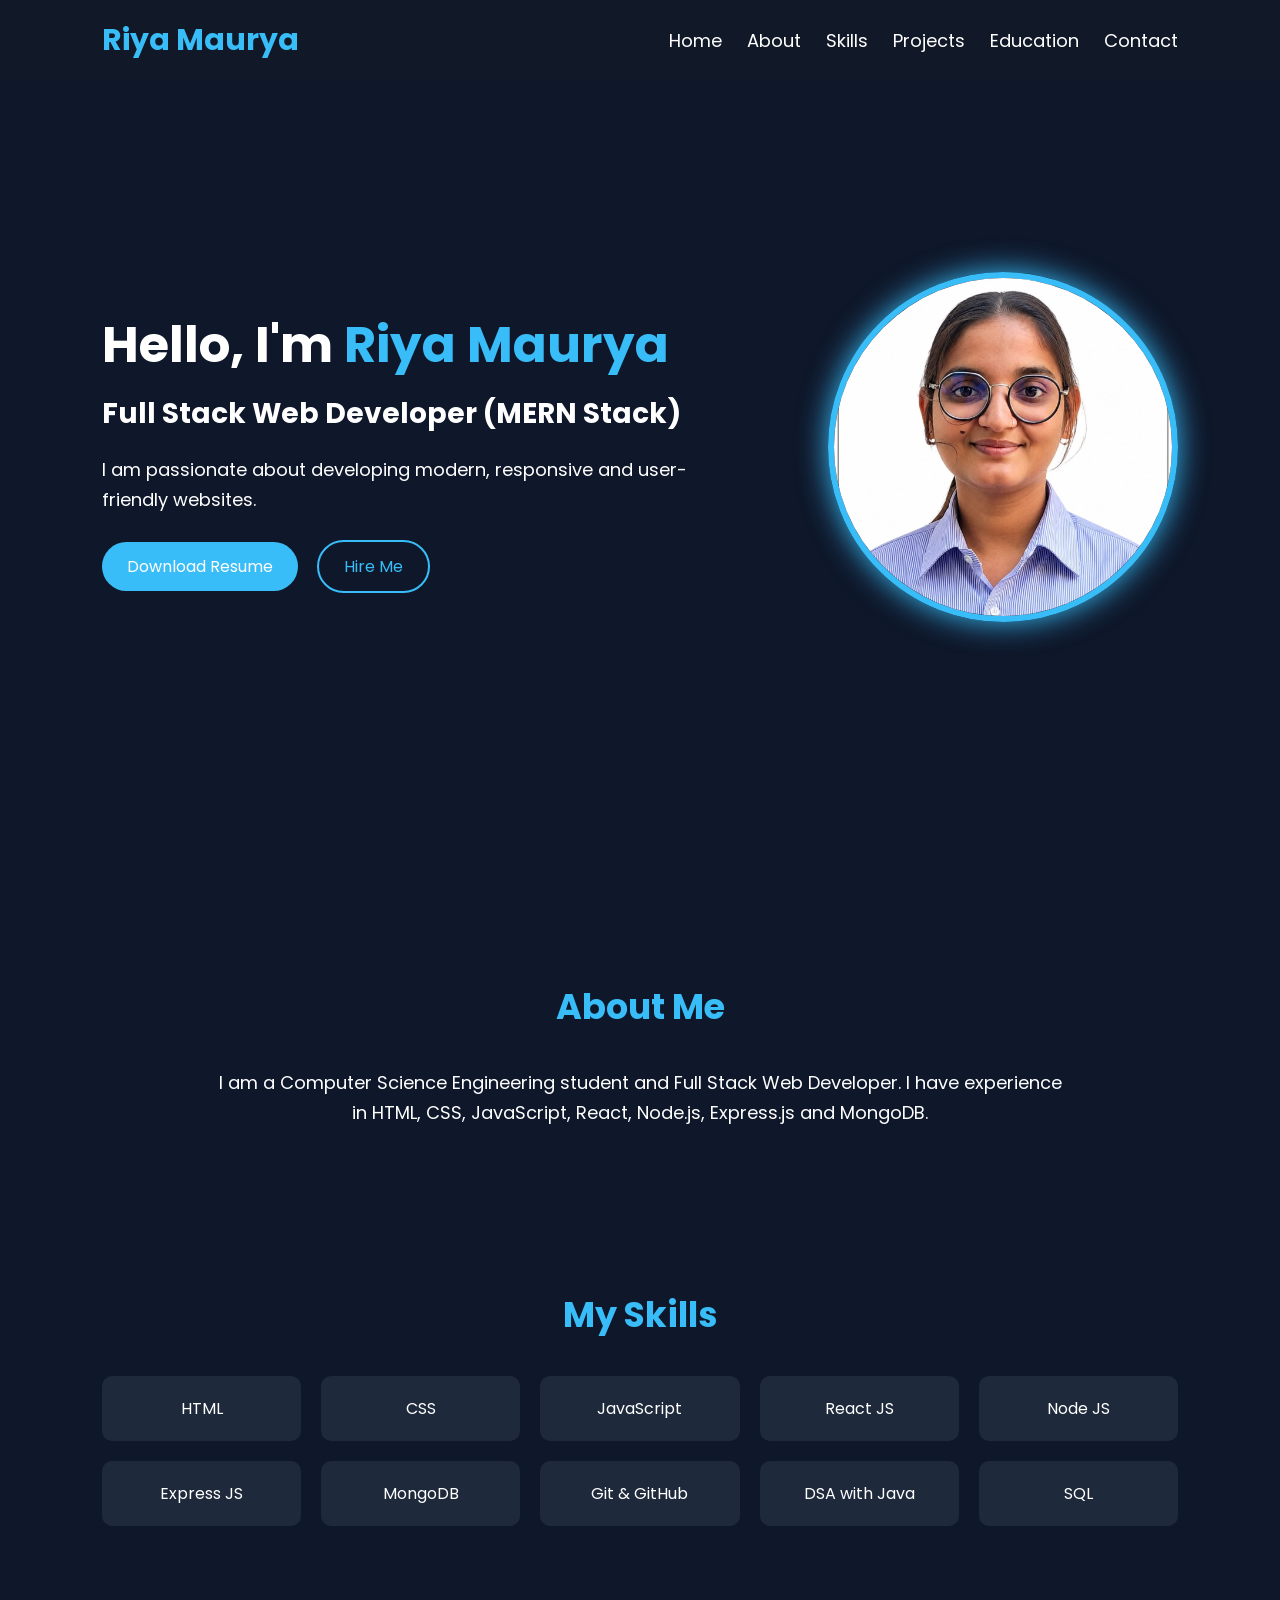
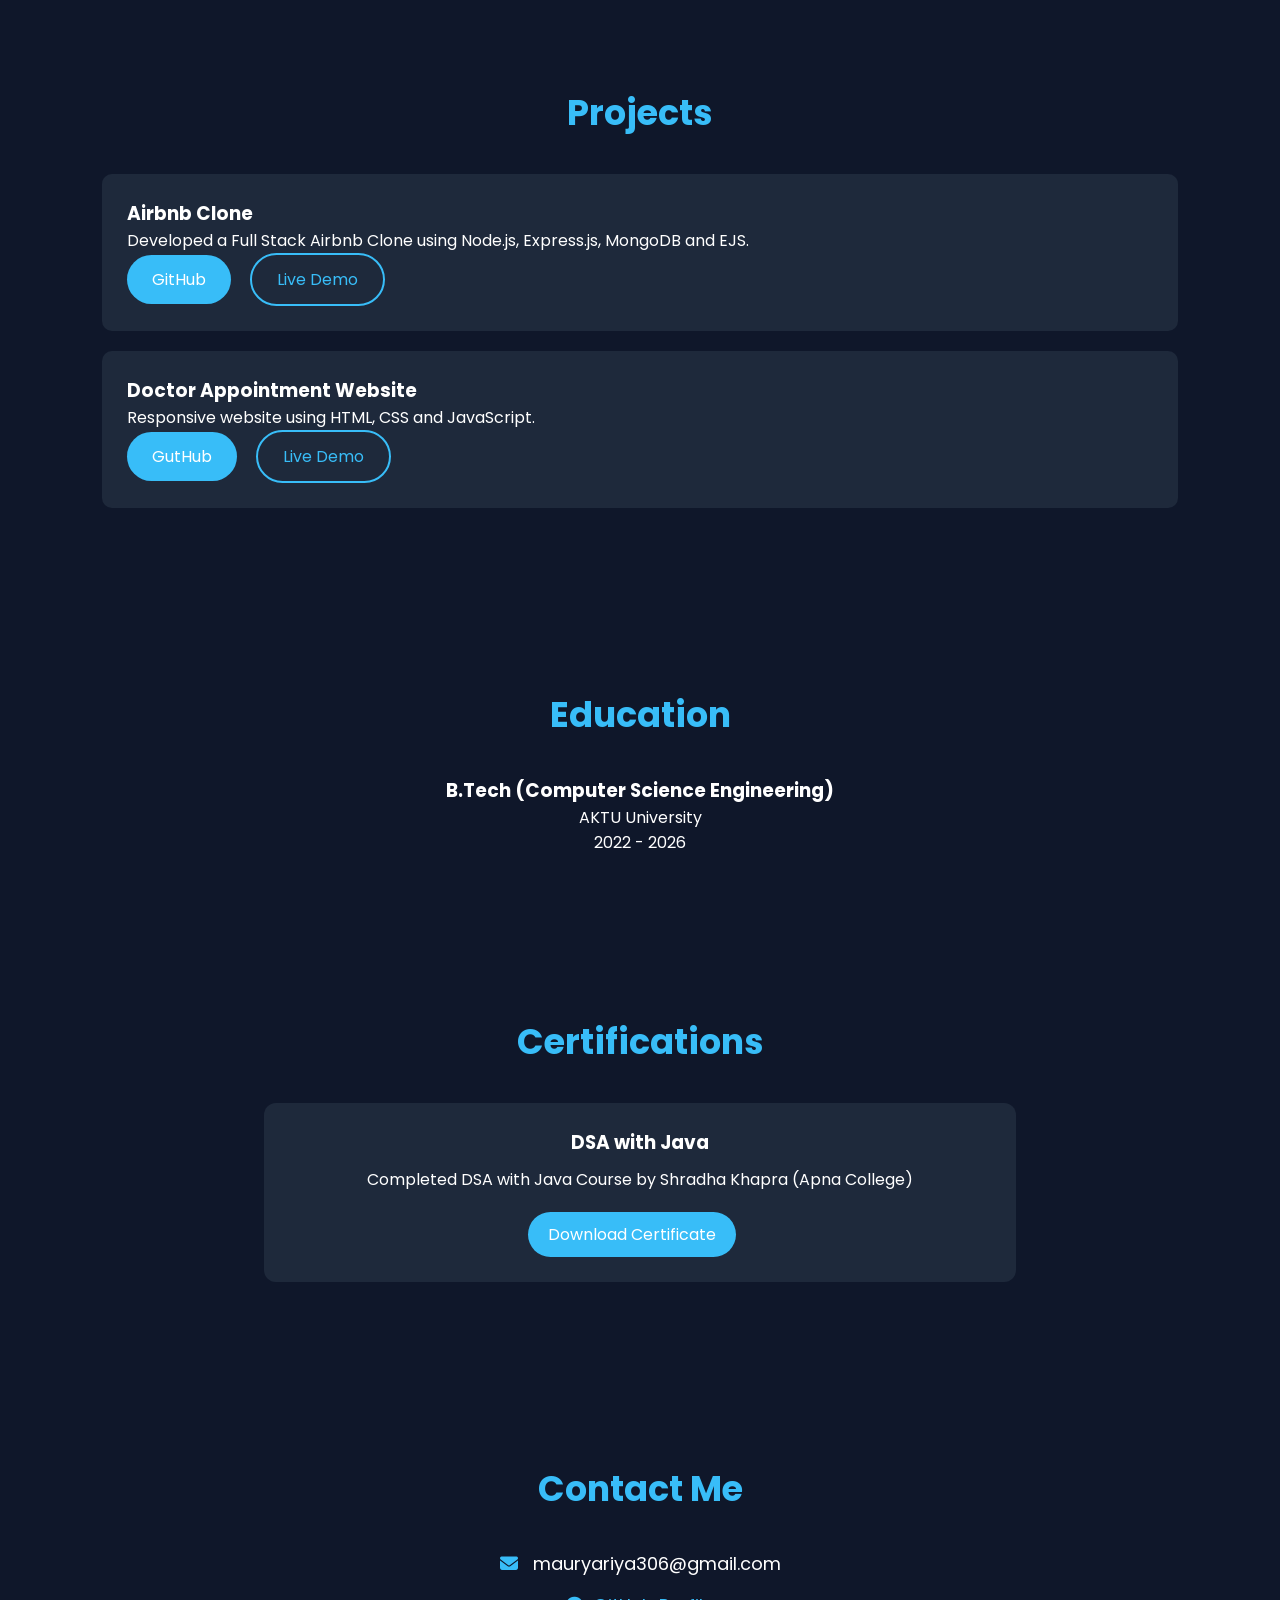
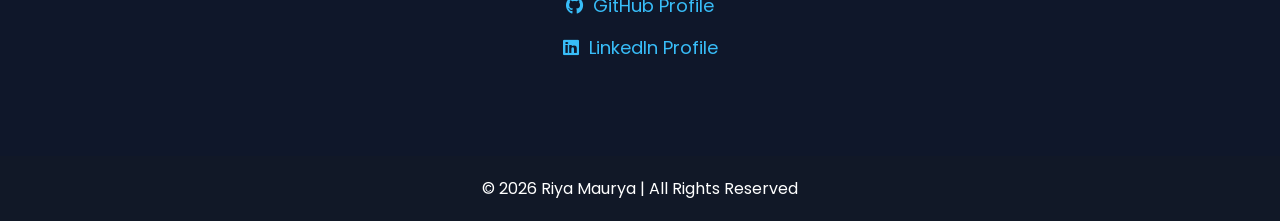
==== index.html @ 55ef21d6 "Complete merge and rename to index.html" ====
<!DOCTYPE html>
<html lang="en">
<head>
<meta charset="UTF-8">
<meta name="viewport" content="width=device-width, initial-scale=1.0">
<title>Riya Maurya | Portfolio</title>

<link rel="stylesheet" href="style.css">

<link rel="stylesheet"
href="https://cdnjs.cloudflare.com/ajax/libs/font-awesome/6.6.0/css/all.min.css">

</head>

<body>

<header>

<nav>
<h2 class="logo">Riya Maurya</h2>

<ul>

<li><a href="#home">Home</a></li>

<li><a href="#about">About</a></li>

<li><a href="#skills">Skills</a></li>

<li><a href="#projects">Projects</a></li>

<li><a href="#education">Education</a></li>

<li><a href="#contact">Contact</a></li>

</ul>

</nav>
</header>

<!-- Hero Section -->

<section class="hero" id="home">

<div class="left">

<h1>Hello, I'm <span>Riya Maurya</span></h1>

<h3>Full Stack Web Developer (MERN Stack)</h3>
<p>
I am passionate about developing modern,
responsive and user-friendly websites.
</p>

<a href="Riya_Maurya_CV-3.pdf" class="btn">
Download Resume
</a>

<a href="#contact" class="btn2">
Hire Me
</a>

</div>

<div class="right">

<img src="riya.jpg.jpeg" alt="Riya Maurya">

</div>

</section>

<!-- About -->

<section id="about">

<h2>About Me</h2>

<p>

I am a Computer Science Engineering student
and Full Stack Web Developer.

I have experience in HTML, CSS,
JavaScript, React, Node.js,
Express.js and MongoDB.

</p>

</section>

<!-- Skills -->

<section id="skills">

<h2>My Skills</h2>

<div class="skills">

<div class="skill">HTML</div>

<div class="skill">CSS</div>

<div class="skill">JavaScript</div>
<div class="skill">React JS</div>

<div class="skill">Node JS</div>

<div class="skill">Express JS</div>

<div class="skill">MongoDB</div>

<div class="skill">Git & GitHub</div>
<div class="skill">DSA with Java</div>
<div class="skill">SQL</div>

</div>

</section>

<!-- Projects -->

<section id="projects">
<h2>Projects</h2>

<div class="project-box">

<h3>Airbnb Clone</h3>

<p>

Developed a Full Stack Airbnb Clone
using Node.js, Express.js,
MongoDB and EJS.

</p>
<a href="https://github.com/riyamaurya683/airbnb-clone" class="btn" target="_blank">GitHub</a>
<a href="#" class="btn2">Live Demo</a>
</div>

<div class="project-box">

<h3>Doctor Appointment Website</h3>
<p>

Responsive website using
HTML, CSS and JavaScript.

</p>
<a href="https://github.com/riyamaurya683/appointment-booking" class="btn" target="_blank">GutHub</a>
<a href="#" class="btn2">Live Demo</a>

</div>

</section>

<!-- Education -->

<section id="education">

<h2>Education</h2>

<h3>B.Tech (Computer Science Engineering)</h3>

<p>AKTU University</p>
<p>2022 - 2026</p>

</section>


<section id="certifications">

    <h2>Certifications</h2>

    <div class="certificate-box">

        <h3>DSA with Java</h3>

        <p>Completed DSA with Java Course by Shradha Khapra (Apna College)</p>

        <a href="DSA with Java Certification.pdf" class="btn" download>
            Download Certificate
             </a>

    </div>

</section>


<!-- Contact -->

<section id="contact">

<h2>Contact Me</h2>

<p><i class="fa-solid fa-envelope"></i> mauryariya306@gmail.com</p>

<p><i class="fa-brands fa-github"></i><a href="https://github.com/riyamaurya683" target="_blank">GitHub Profile</a></p>

<p><i class="fa-brands fa-linkedin"></i><a href="https://www.linkedin.com/in/riya-maurya-95a9703a5" target="_blank">Linkedln Profile</a></p>

</section>
<footer>

<p>

© 2026 Riya Maurya | All Rights Reserved

</p>

</footer>

<script src="script.js"></script>

</body>
</html>
---- style.css ----
/* Google Font */
@import url('https://fonts.googleapis.com/css2?family=Poppins:wght@300;400;500;600;700&display=swap');

*{
    margin:0;
    padding:0;
    box-sizing:border-box;
    font-family:'Poppins',sans-serif;
    scroll-behavior:smooth;
}

body{
    background:#0f172a;
    color:#fff;
}

/* Header */

header{
    width:100%;
    background:#111827;
    position:fixed;
    top:0;
    left:0;
    z-index:1000;
    padding:18px 8%;
}

nav{
    display:flex;
    justify-content:space-between;
    align-items:center;
}

.logo{
    color:#38bdf8;
    font-size:30px;
    font-weight:bold;
}

nav ul{
    display:flex;
    list-style:none;
}

nav ul li{
    margin-left:25px;
}

nav ul li a{
    color:white;
    text-decoration:none;
    font-size:18px;
    transition:.3s;
}

nav ul li a:hover{
    color:#38bdf8;
}

/* Hero Section */

.hero{
    display:flex;
    justify-content:space-between;
    align-items:center;
    min-height:100vh;
    padding:120px 8%;
}

.left{
    width:55%;
}

.left h1{
    font-size:50px;
    margin-bottom:10px;
}

.left h1 span{
    color:#38bdf8;
}

.left h3{
    font-size:28px;
    margin-bottom:20px;
}

.left p{
    font-size:18px;
    line-height:30px;
    margin-bottom:25px;
}

/* Buttons */

.btn,
.btn2{
    display:inline-block;
    padding:12px 25px;
    border-radius:30px;
    text-decoration:none;
    margin-right:15px;
    transition:.3s;
}

.btn{
    background:#38bdf8;
    color:white;
}

.btn:hover{
    background:#0ea5e9;
}

.btn2{
    border:2px solid #38bdf8;
    color:#38bdf8;
}

.btn2:hover{
    background:#38bdf8;
    color:white;
}

/* Profile Image */

.right img{
    width:350px;
    height:350px;
    border-radius:50%;
    object-fit:cover;
    border:6px solid #38bdf8;
    box-shadow:0 0 30px #38bdf8;
}

/* Sections */

section{
    padding:80px 8%;
}

section h2{
    text-align:center;
    color:#38bdf8;
    margin-bottom:35px;
    font-size:35px;
}

/* About */

#about p{
    text-align:center;
    max-width:850px;
    margin:auto;
    line-height:30px;
    font-size:18px;
}

/* Skills */

.skills{
    display:grid;
    grid-template-columns:repeat(auto-fit,minmax(180px,1fr));
    gap:20px;
}

.skill{
    background:#1e293b;
    padding:20px;
    text-align:center;
    border-radius:10px;
    transition:.3s;
}

.skill:hover{
    background:#38bdf8;
    transform:translateY(-8px);
}

/* Projects */

.project-box{
    background:#1e293b;
    padding:25px;
    margin-bottom:20px;
    border-radius:10px;
    transition:.3s;
}

.project-box:hover{
    transform:scale(1.03);
}

/* Education */

#education{
    text-align:center;
}

/* Contact */

#contact p{
    text-align:center;
    margin:15px;
    font-size:18px;
}

#contact i{
    color:#38bdf8;
    margin-right:10px;
}

/* Footer */

footer{
    background:#111827;
    text-align:center;
    padding:20px;
}

/* Responsive */

@media(max-width:768px){

.hero{
    flex-direction:column-reverse;
    text-align:center;
}

.left,
.right{
    width:100%;
}

.right img{
    width:250px;
    height:250px;
    margin-bottom:30px;
}

.left h1{
    font-size:35px;
}

nav{
    flex-direction:column;
}

nav ul{
    flex-direction:column;
    margin-top:20px;
}

nav ul li{
    margin:10px 0;
}

}
#certifications{
    text-align:center;
}

.certificate-box{
    background:#1e293b;
    width:70%;
    margin:20px auto;
    padding:25px;
    border-radius:12px;
    transition:0.3s;
}

.certificate-box:hover{
    transform:translateY(-5px);
}

.certificate-box h3{
    color:white;
    margin-bottom:10px;
}

.certificate-box p{
    margin-bottom:20px;
}

.certificate-box .btn{
    display:inline-block;
    padding:10px 20px;
    background:#38bdf8;
    color:white;
    text-decoration:none;
    border-radius:25px;
}

.certificate-box .btn:hover{
    background:#0ea5e9;
}

#contact a{
    color:#38bdf8;
    text-decoration:none;
}

#contact a:hover{
    text-decoration:underline;
}
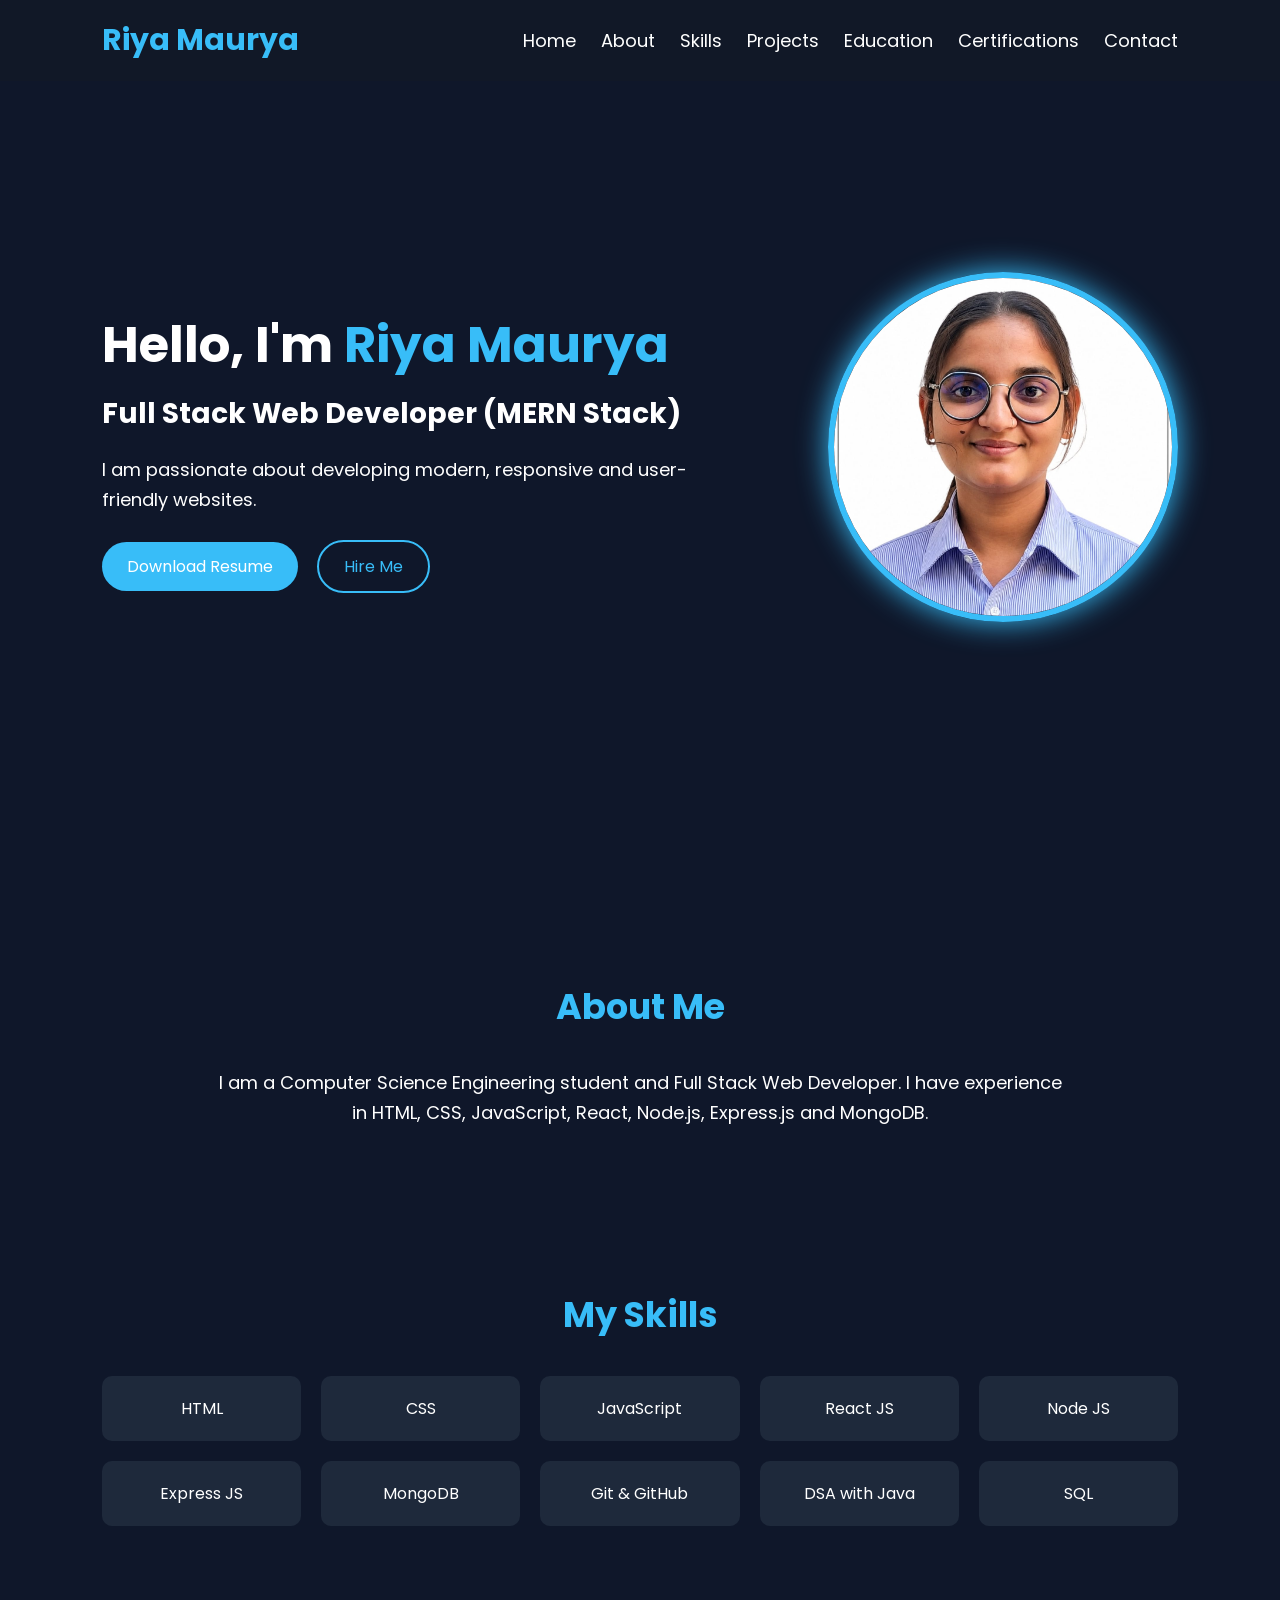
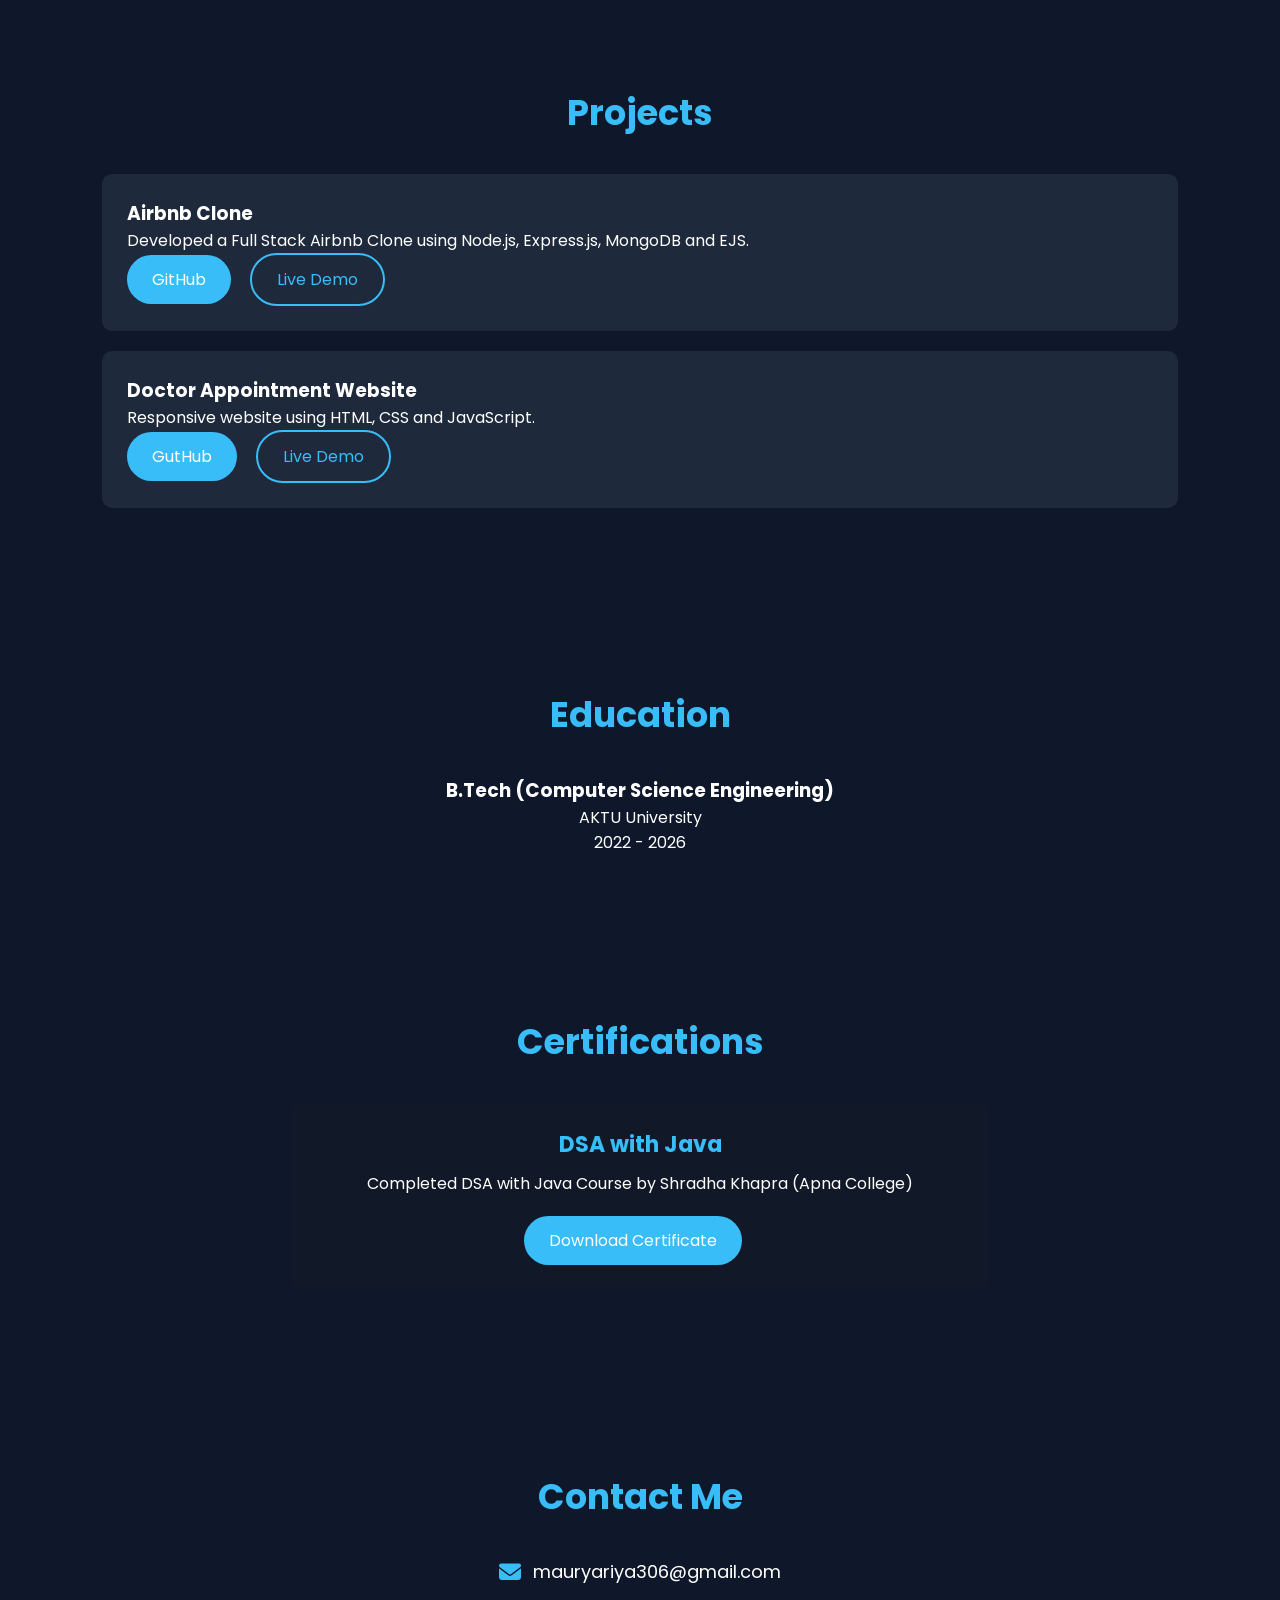
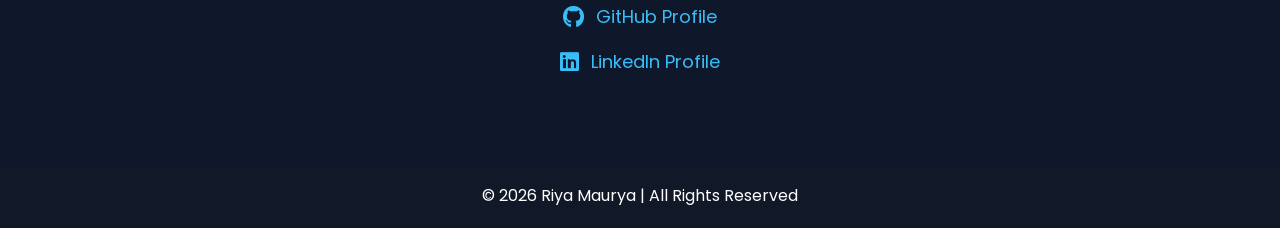
==== commit f9dced28: "Update portfolio responsive design" ====
--- a/index.html
+++ b/index.html
@@ -30,6 +30,7 @@
 <li><a href="#projects">Projects</a></li>
 
 <li><a href="#education">Education</a></li>
+<li><a href="#certifications">Certifications</a></li>
 
 <li><a href="#contact">Contact</a></li>
 
@@ -56,8 +57,9 @@
 Download Resume
 </a>
 
-<a href="#contact" class="btn2">
-Hire Me
+<a href="mailto:mauryariya306@gmail.com?subject=Job%20Opportunity%20-%20Portfolio&body=Hello%20Riya,%0A%0AI%20would%20like%20to%20discuss%20a%20job%20opportunity%20with%20you.%0A%0AThank%20you."
+   class="btn2">
+    Hire Me
 </a>
 
 </div>
@@ -148,7 +150,7 @@
 
 </p>
 <a href="https://github.com/riyamaurya683/appointment-booking" class="btn" target="_blank">GutHub</a>
-<a href="#" class="btn2">Live Demo</a>
+<a href=" https://riyamaurya683.github.io/appointment-booking/" class="btn2" target="_blank">Live Demo</a>
 
 </div>
 
--- a/style.css
+++ b/style.css
@@ -198,18 +198,72 @@
 #education{
     text-align:center;
 }
-
-/* Contact */
-
-#contact p{
-    text-align:center;
-    margin:15px;
-    font-size:18px;
-}
-
-#contact i{
-    color:#38bdf8;
-    margin-right:10px;
+/* Certifications */
+
+#certifications {
+    text-align: center;
+}
+
+.certificate-box {
+    max-width: 700px;
+    margin: 30px auto;
+    padding: 25px;
+    border-radius: 10px;
+    background: #111827;
+    transition: 0.3s;
+}
+
+.certificate-box:hover {
+    transform: scale(1.03);
+}
+
+.certificate-box h3 {
+    color: #38bdf8;
+    font-size: 22px;
+    margin-bottom: 10px;
+}
+
+.certificate-box p {
+    font-size: 16px;
+    margin-bottom: 20px;
+}
+
+/* Contact Section */
+
+#contact {
+    text-align: center;
+    padding: 70px 20px;
+}
+
+#contact h2 {
+    margin-bottom: 35px;
+}
+
+#contact p {
+    display: flex;
+    justify-content: center;
+    align-items: center;
+    gap: 12px;
+
+    margin: 18px auto;
+    font-size: 18px;
+}
+
+#contact i {
+    color: #38bdf8;
+    font-size: 22px;
+}
+
+#contact a {
+    color: #38bdf8;
+    text-decoration: none;
+    transition: 0.3s;
+}
+
+#contact a:hover {
+    color: white;
+    text-decoration: underline;
+    text-shadow: 0 0 10px #38bdf8;
 }
 
 /* Footer */
@@ -220,88 +274,143 @@
     padding:20px;
 }
 
-/* Responsive */
-
-@media(max-width:768px){
-
-.hero{
-    flex-direction:column-reverse;
-    text-align:center;
-}
-
-.left,
-.right{
-    width:100%;
-}
-
-.right img{
-    width:250px;
-    height:250px;
-    margin-bottom:30px;
-}
-
-.left h1{
-    font-size:35px;
-}
-
-nav{
-    flex-direction:column;
-}
-
-nav ul{
-    flex-direction:column;
-    margin-top:20px;
-}
-
-nav ul li{
-    margin:10px 0;
-}
-
-}
-#certifications{
-    text-align:center;
-}
-
-.certificate-box{
-    background:#1e293b;
-    width:70%;
-    margin:20px auto;
-    padding:25px;
-    border-radius:12px;
-    transition:0.3s;
-}
-
-.certificate-box:hover{
-    transform:translateY(-5px);
-}
-
-.certificate-box h3{
-    color:white;
-    margin-bottom:10px;
-}
-
-.certificate-box p{
-    margin-bottom:20px;
-}
-
-.certificate-box .btn{
-    display:inline-block;
-    padding:10px 20px;
-    background:#38bdf8;
-    color:white;
-    text-decoration:none;
-    border-radius:25px;
-}
-
-.certificate-box .btn:hover{
-    background:#0ea5e9;
-}
-
-#contact a{
-    color:#38bdf8;
-    text-decoration:none;
-}
-
-#contact a:hover{
-    text-decoration:underline;
+@media (max-width: 768px) {
+
+    /* Header ko mobile par normal position me rakho */
+    header {
+        position: relative !important;
+        top: 0 !important;
+        width: 100%;
+        z-index: 10;
+    }
+
+    /* Navbar */
+    nav {
+        position: relative !important;
+        display: flex;
+        flex-direction: column;
+        align-items: center;
+        padding: 20px 10px;
+    }
+
+    .logo {
+        font-size: 28px;
+        margin-bottom: 15px;
+    }
+
+    nav ul {
+        display: flex !important;
+        flex-direction: row !important;
+        flex-wrap: wrap;
+        justify-content: center;
+        gap: 8px 14px;
+        margin: 0;
+        padding: 0;
+    }
+
+    nav ul li {
+        margin: 0 !important;
+    }
+
+    nav ul li a {
+        font-size: 13px;
+    }
+
+
+    /* HERO - top se proper space */
+    .hero {
+        position: relative !important;
+        display: flex;
+        flex-direction: column;
+        align-items: center;
+        justify-content: center;
+
+        width: 100%;
+        box-sizing: border-box;
+
+        padding: 70px 20px 60px !important;
+        margin: 0 !important;
+
+        text-align: center;
+        min-height: auto !important;
+        overflow: visible !important;
+    }
+
+
+    .left {
+        width: 100%;
+        display: flex;
+        flex-direction: column;
+        align-items: center;
+    }
+
+
+    /* HELLO RIYA */
+    .hero h1 {
+        display: block !important;
+        visibility: visible !important;
+
+        font-size: 36px !important;
+        line-height: 1.25 !important;
+
+        margin: 0 0 20px !important;
+        padding: 0 !important;
+    }
+
+
+    .hero h1 span {
+        display: inline !important;
+    }
+
+
+    /* FULL STACK */
+    .hero h3 {
+        display: block !important;
+        visibility: visible !important;
+
+        font-size: 21px !important;
+        line-height: 1.4 !important;
+
+        margin: 0 0 20px !important;
+        padding: 0 !important;
+    }
+
+
+    /* DESCRIPTION */
+    .hero p {
+        display: block !important;
+        visibility: visible !important;
+
+        font-size: 15px !important;
+        line-height: 1.6 !important;
+
+        margin: 0 auto 25px !important;
+        max-width: 350px;
+    }
+
+
+    /* BUTTONS */
+    .btn,
+    .btn2 {
+        display: inline-block !important;
+        margin: 6px 4px !important;
+        padding: 11px 20px !important;
+        font-size: 14px !important;
+    }
+
+
+    /* PHOTO */
+    .right {
+        width: 100%;
+        display: flex;
+        justify-content: center;
+        margin-top: 25px;
+    }
+
+    .right img {
+        width: 180px !important;
+        height: 180px !important;
+        object-fit: cover;
+        border-radius: 50%;
+    }
 }
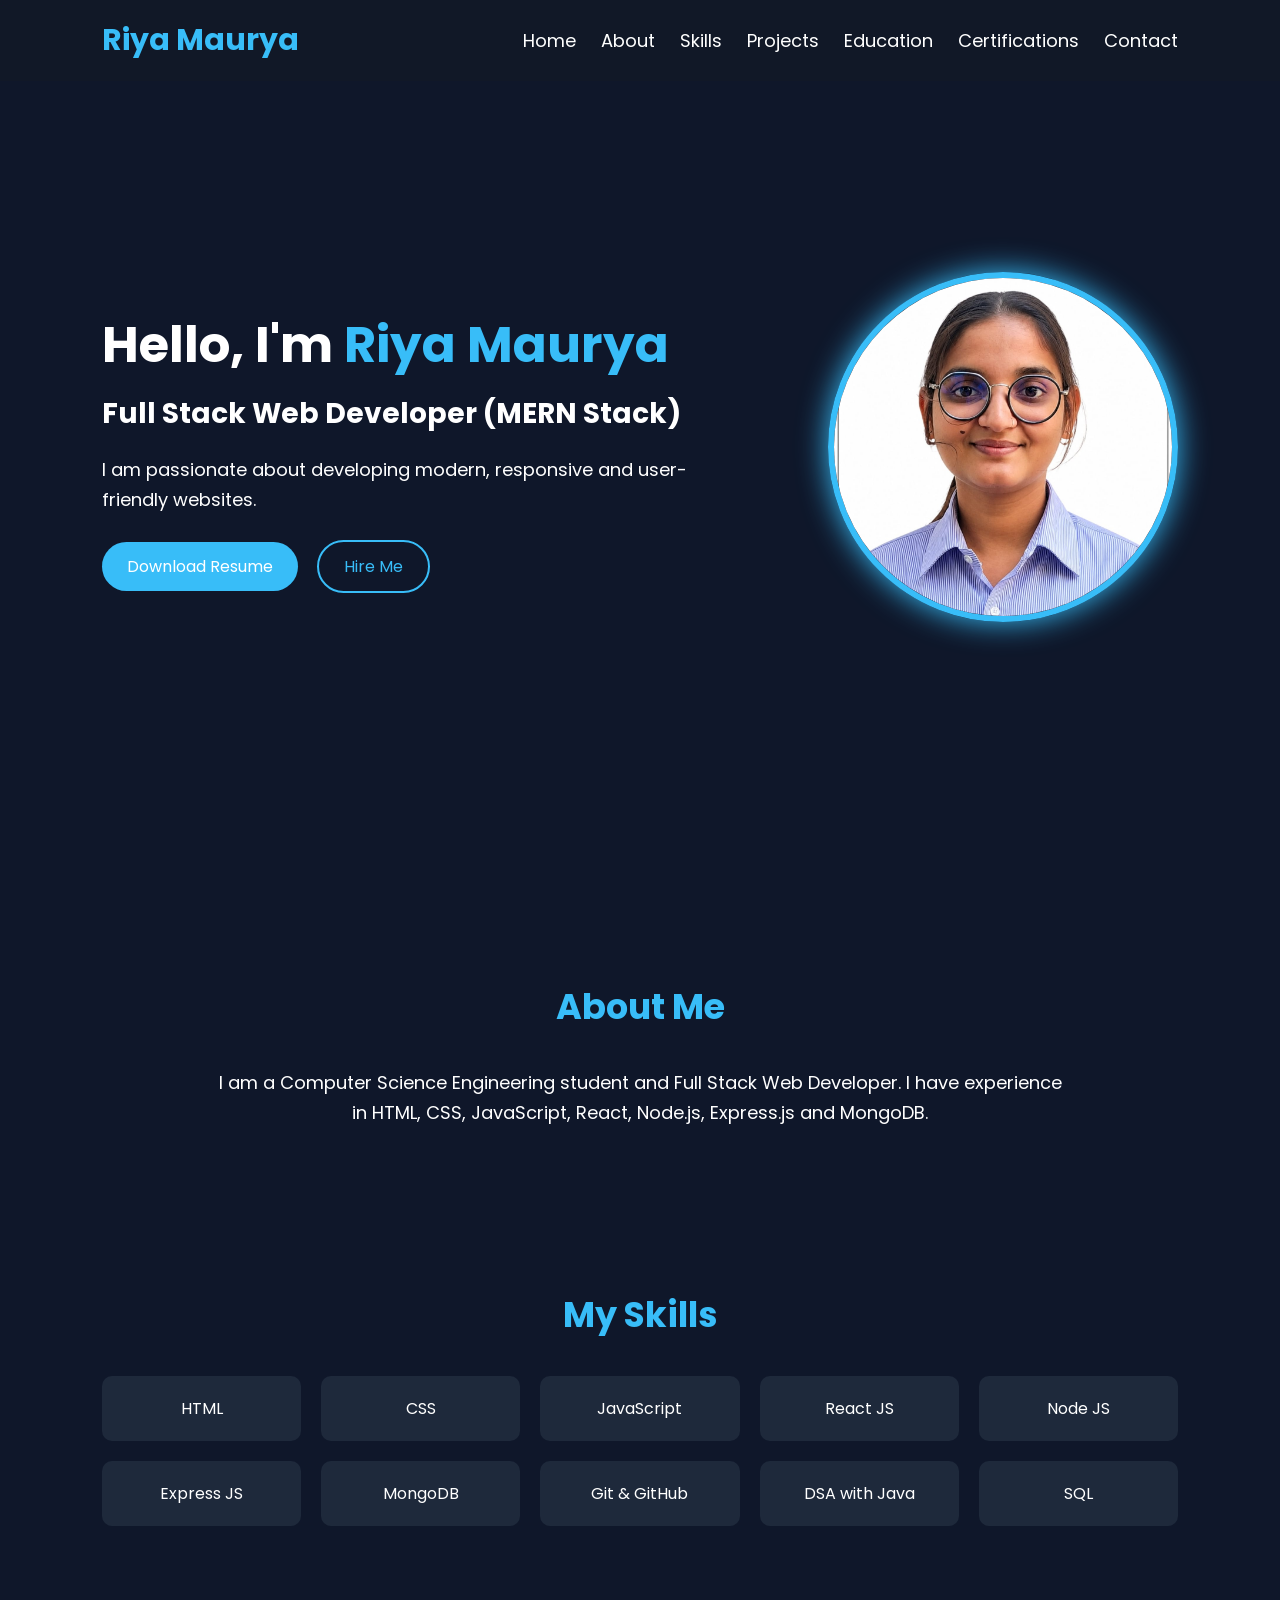
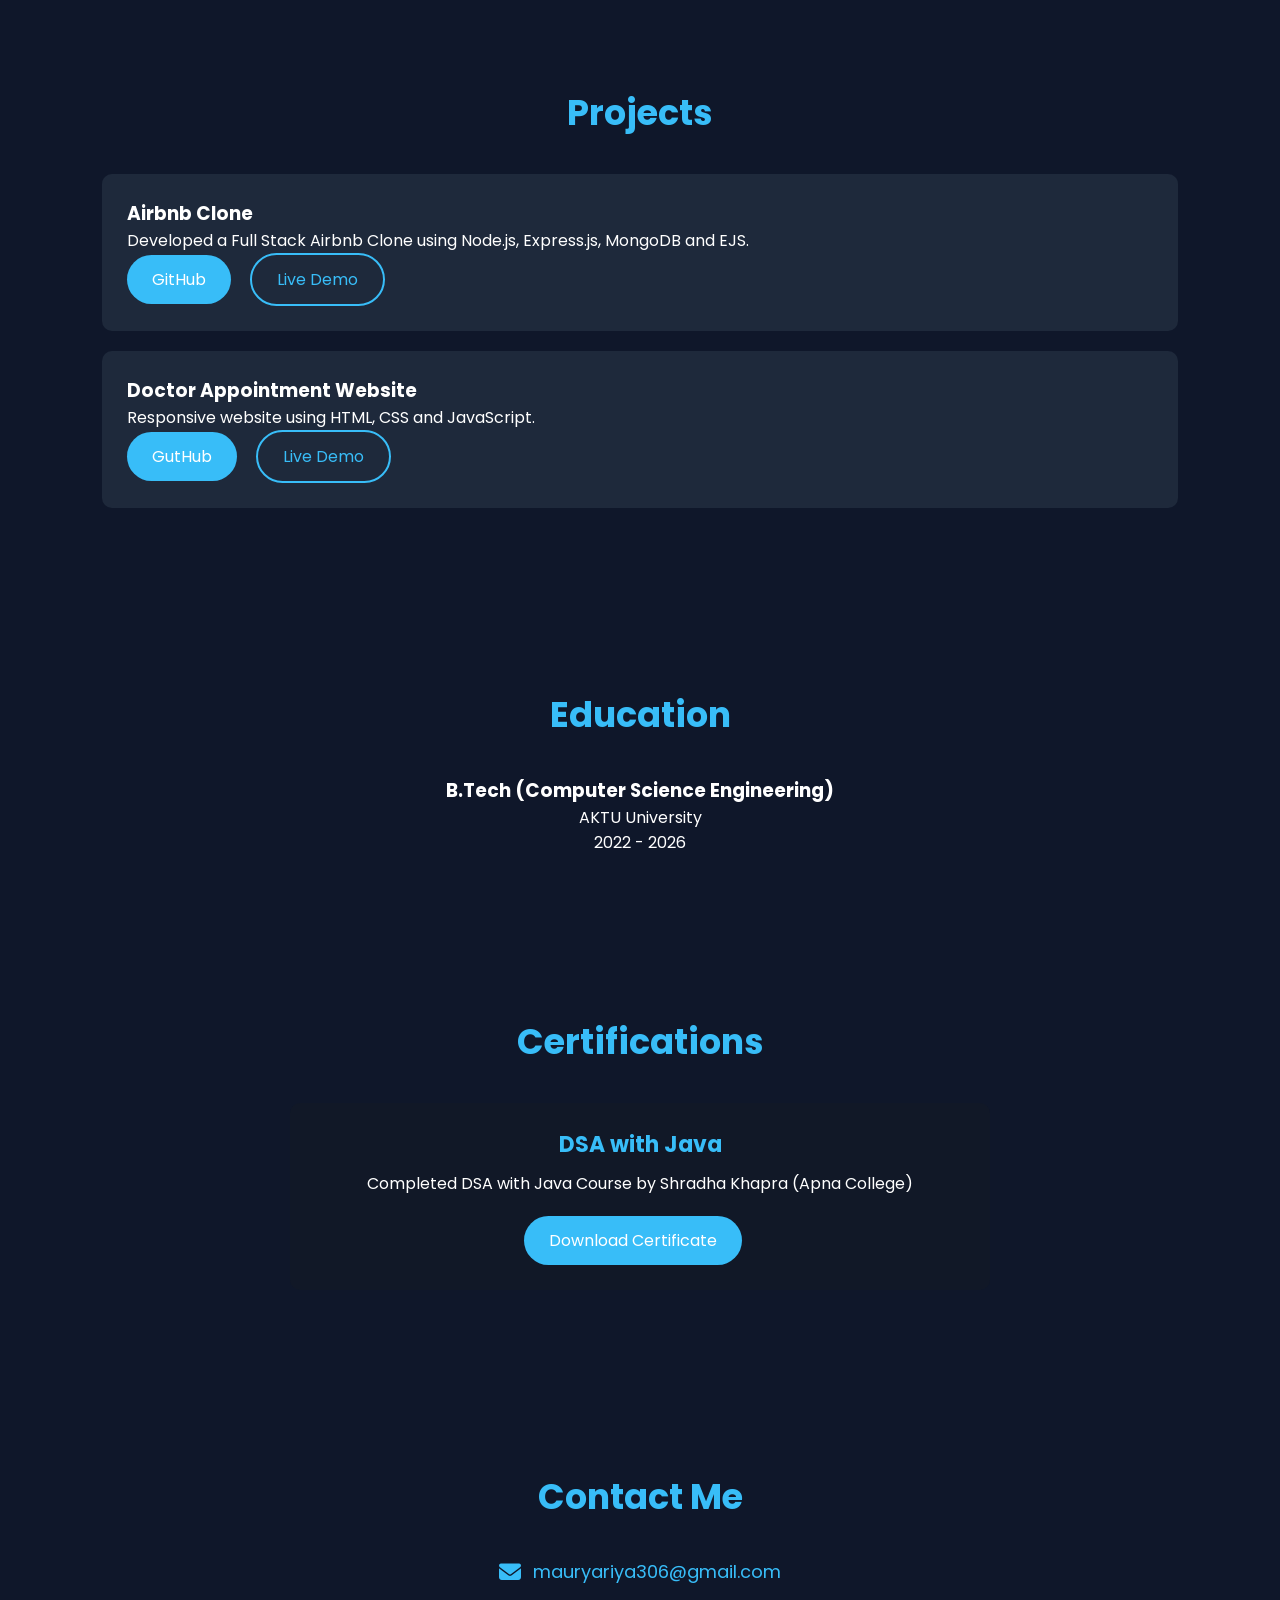
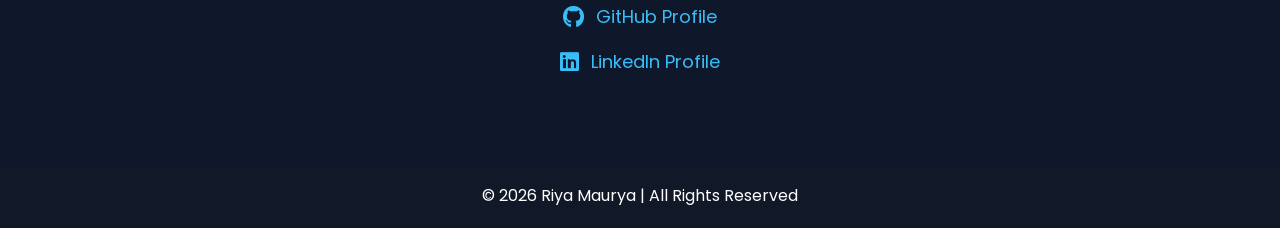
==== commit 092204da: "Update portfolio website" ====
--- a/index.html
+++ b/index.html
@@ -195,7 +195,7 @@
 
 <h2>Contact Me</h2>
 
-<p><i class="fa-solid fa-envelope"></i> mauryariya306@gmail.com</p>
+<p><i class="fa-solid fa-envelope"></i><a href="mailto:mauryariya306@gmail.com">mauryariya306@gmail.com</a></p>
 
 <p><i class="fa-brands fa-github"></i><a href="https://github.com/riyamaurya683" target="_blank">GitHub Profile</a></p>
 
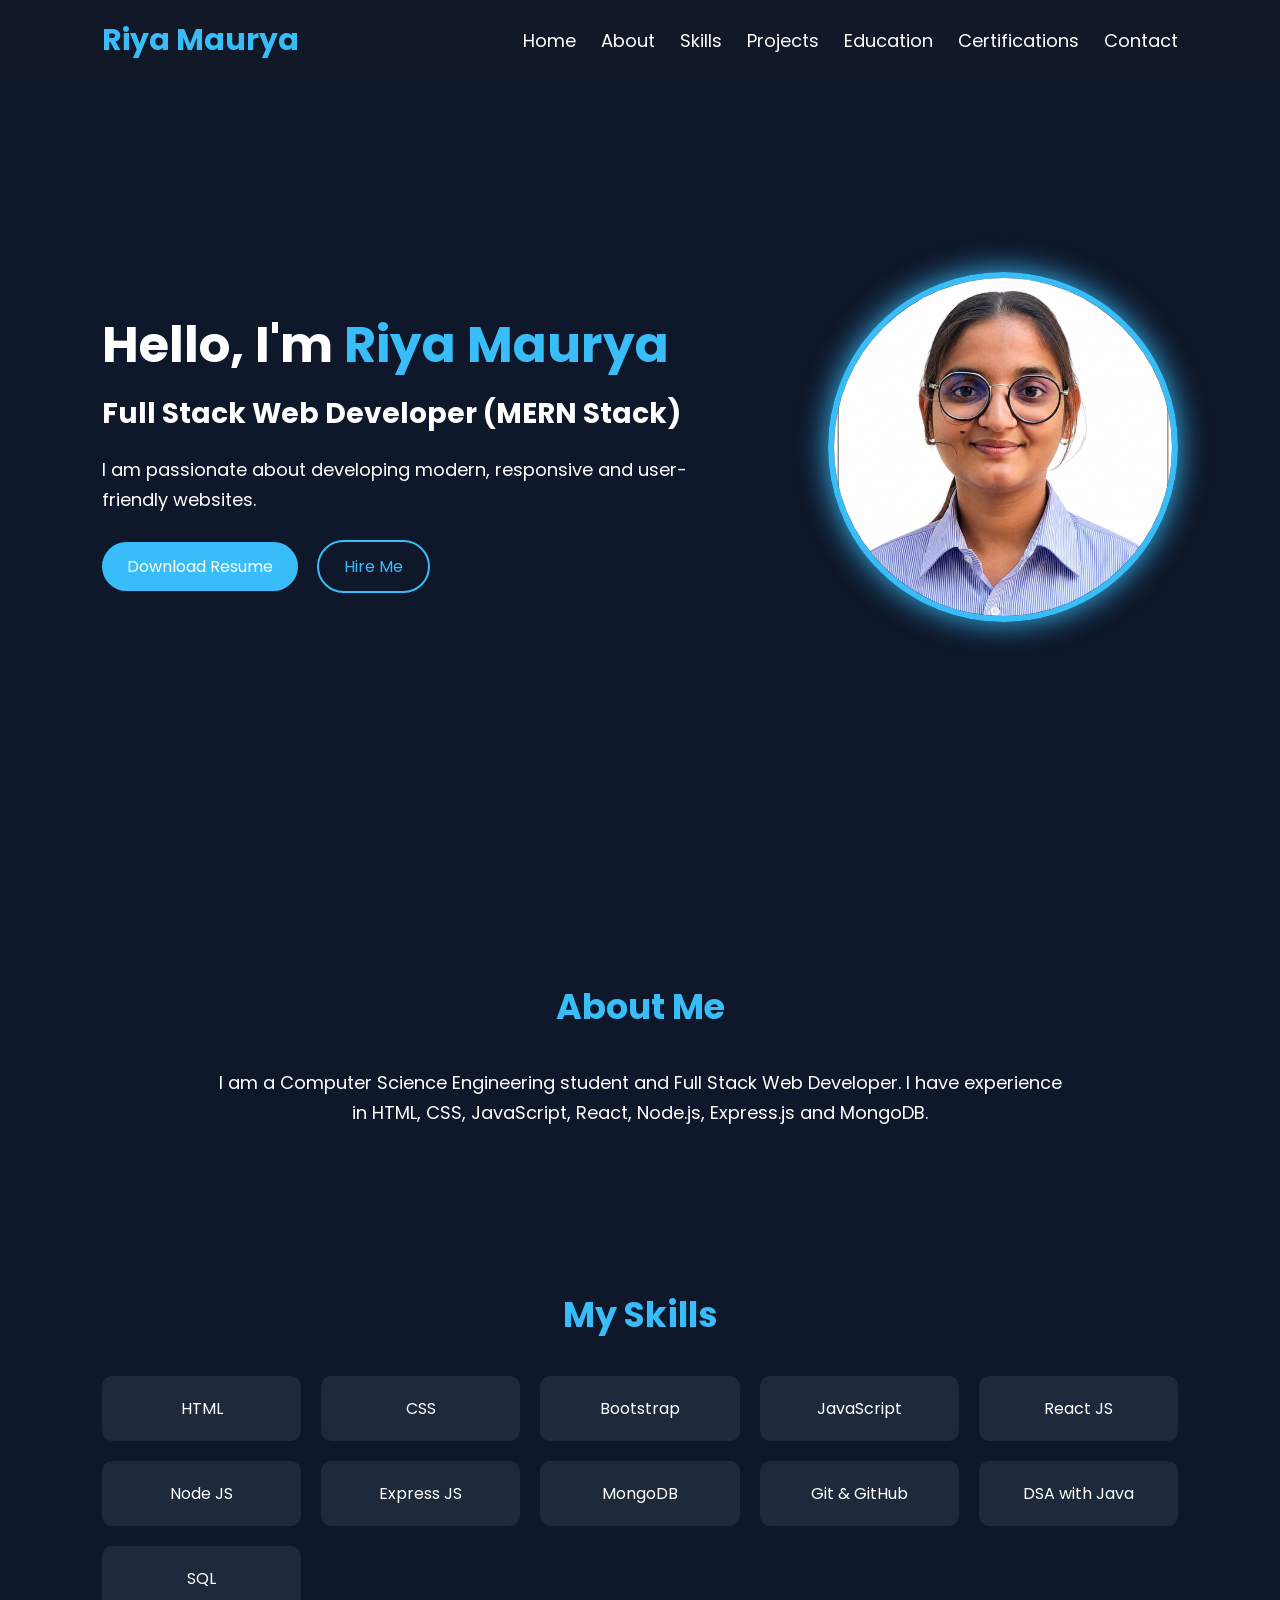
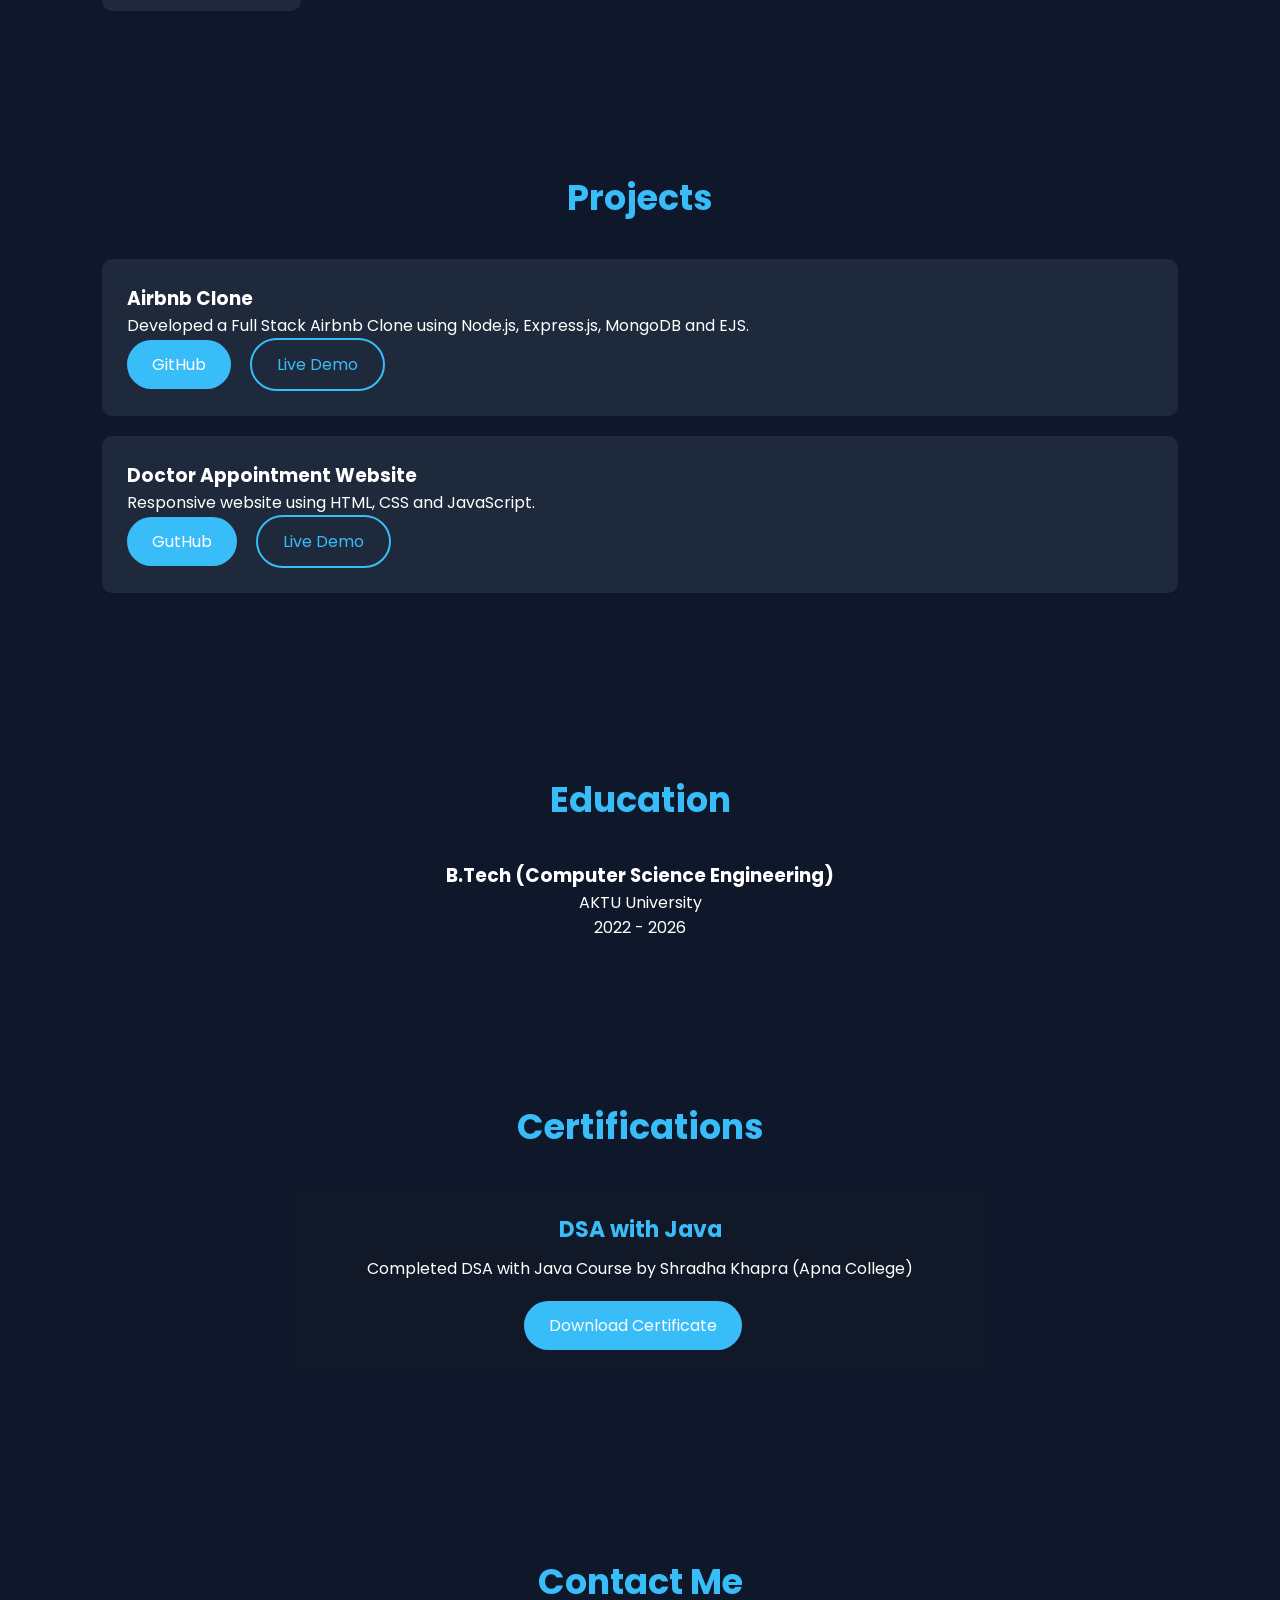
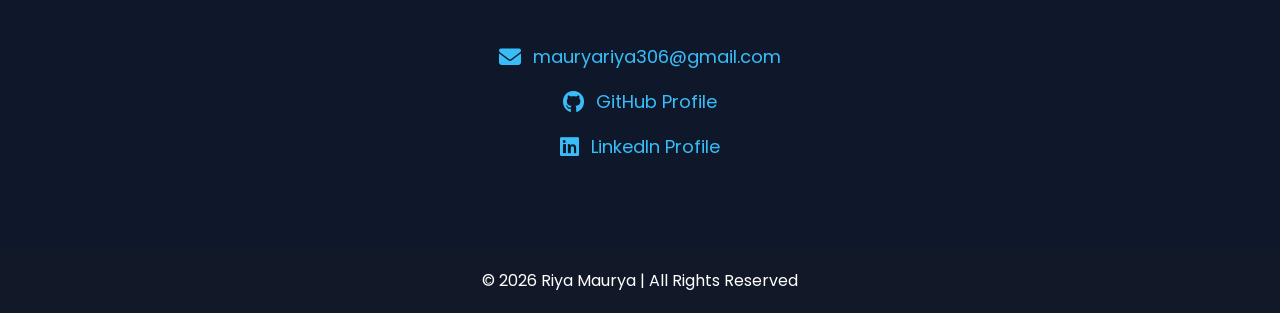
==== commit cdcc8ba8: "Update HTML file" ====
--- a/index.html
+++ b/index.html
@@ -103,6 +103,9 @@
 
 <div class="skill">CSS</div>
 
+
+<div class="skill">Bootstrap</div>
+
 <div class="skill">JavaScript</div>
 <div class="skill">React JS</div>
 
@@ -137,7 +140,7 @@
 
 </p>
 <a href="https://github.com/riyamaurya683/airbnb-clone" class="btn" target="_blank">GitHub</a>
-<a href="#" class="btn2">Live Demo</a>
+<a href="https://airbnb-clone-1-rgvj.onrender.com" class="btn2" target="_blank">Live Demo</a>
 </div>
 
 <div class="project-box">
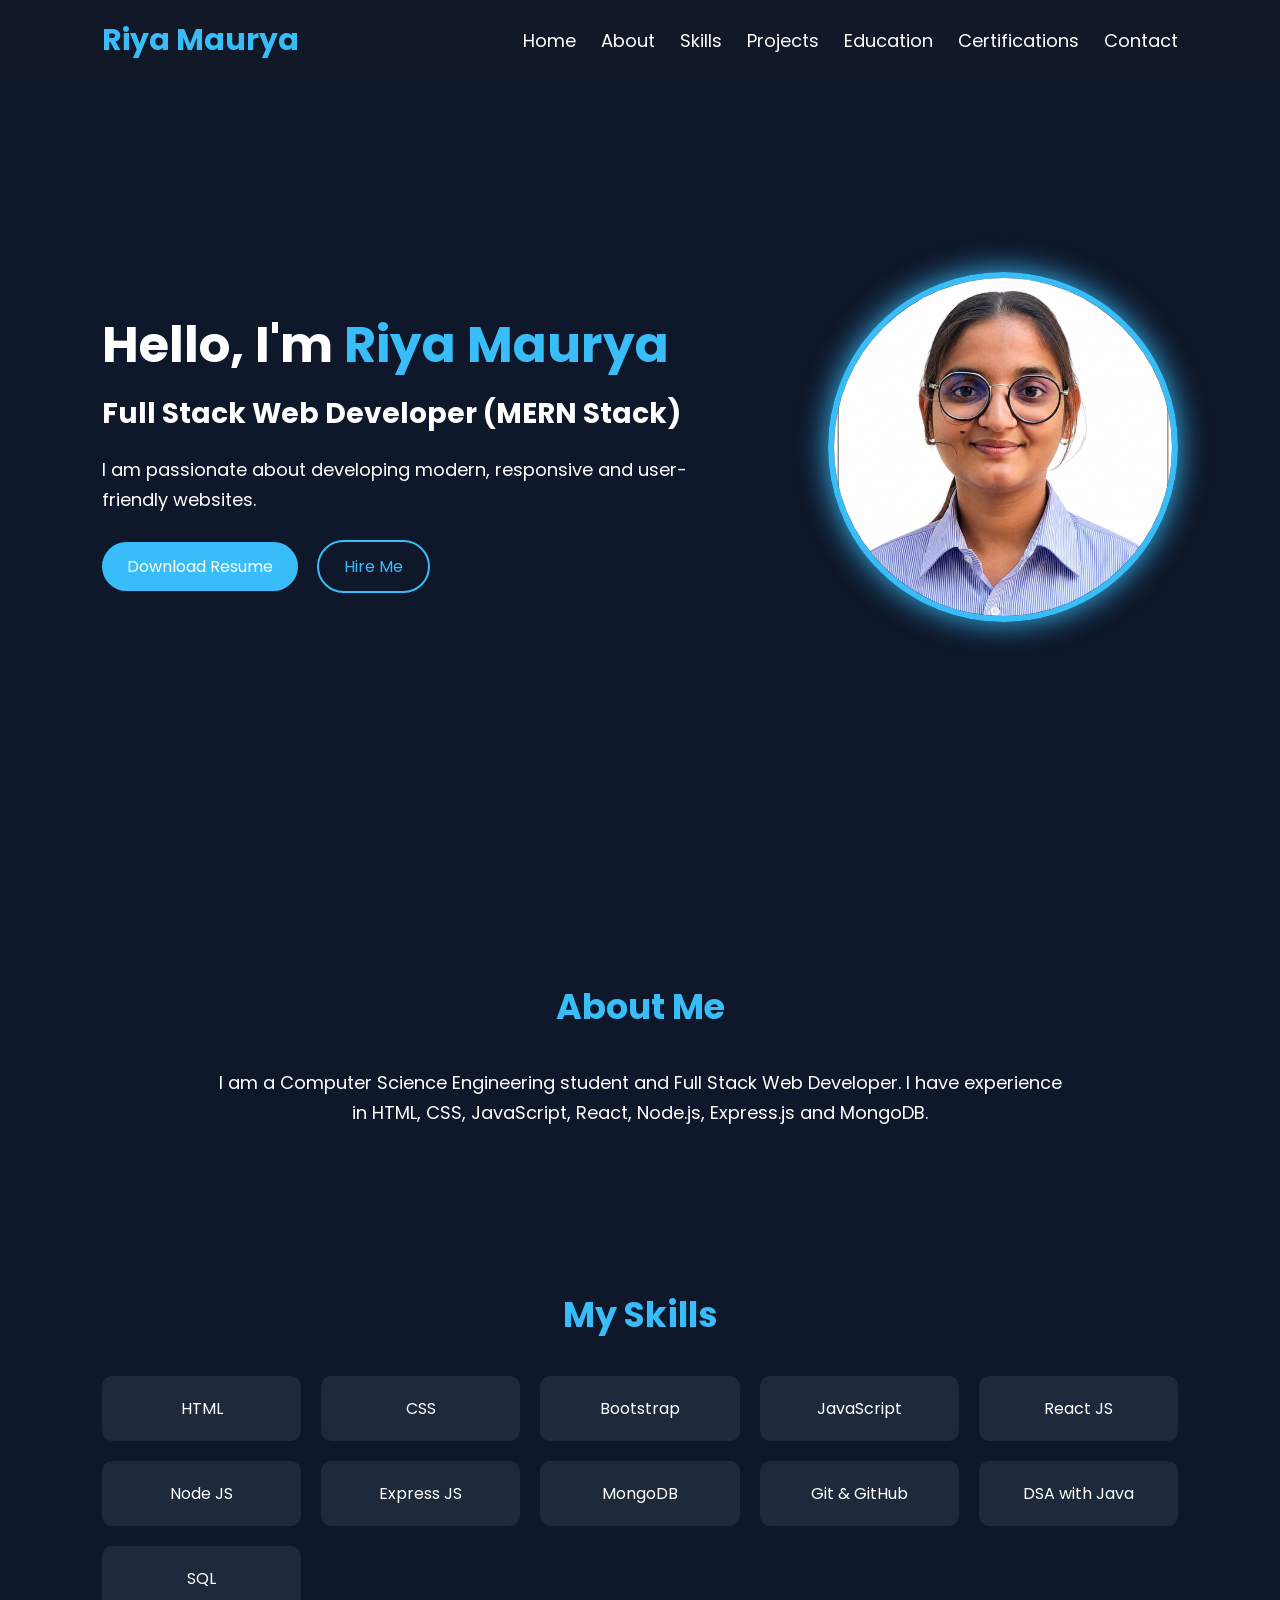
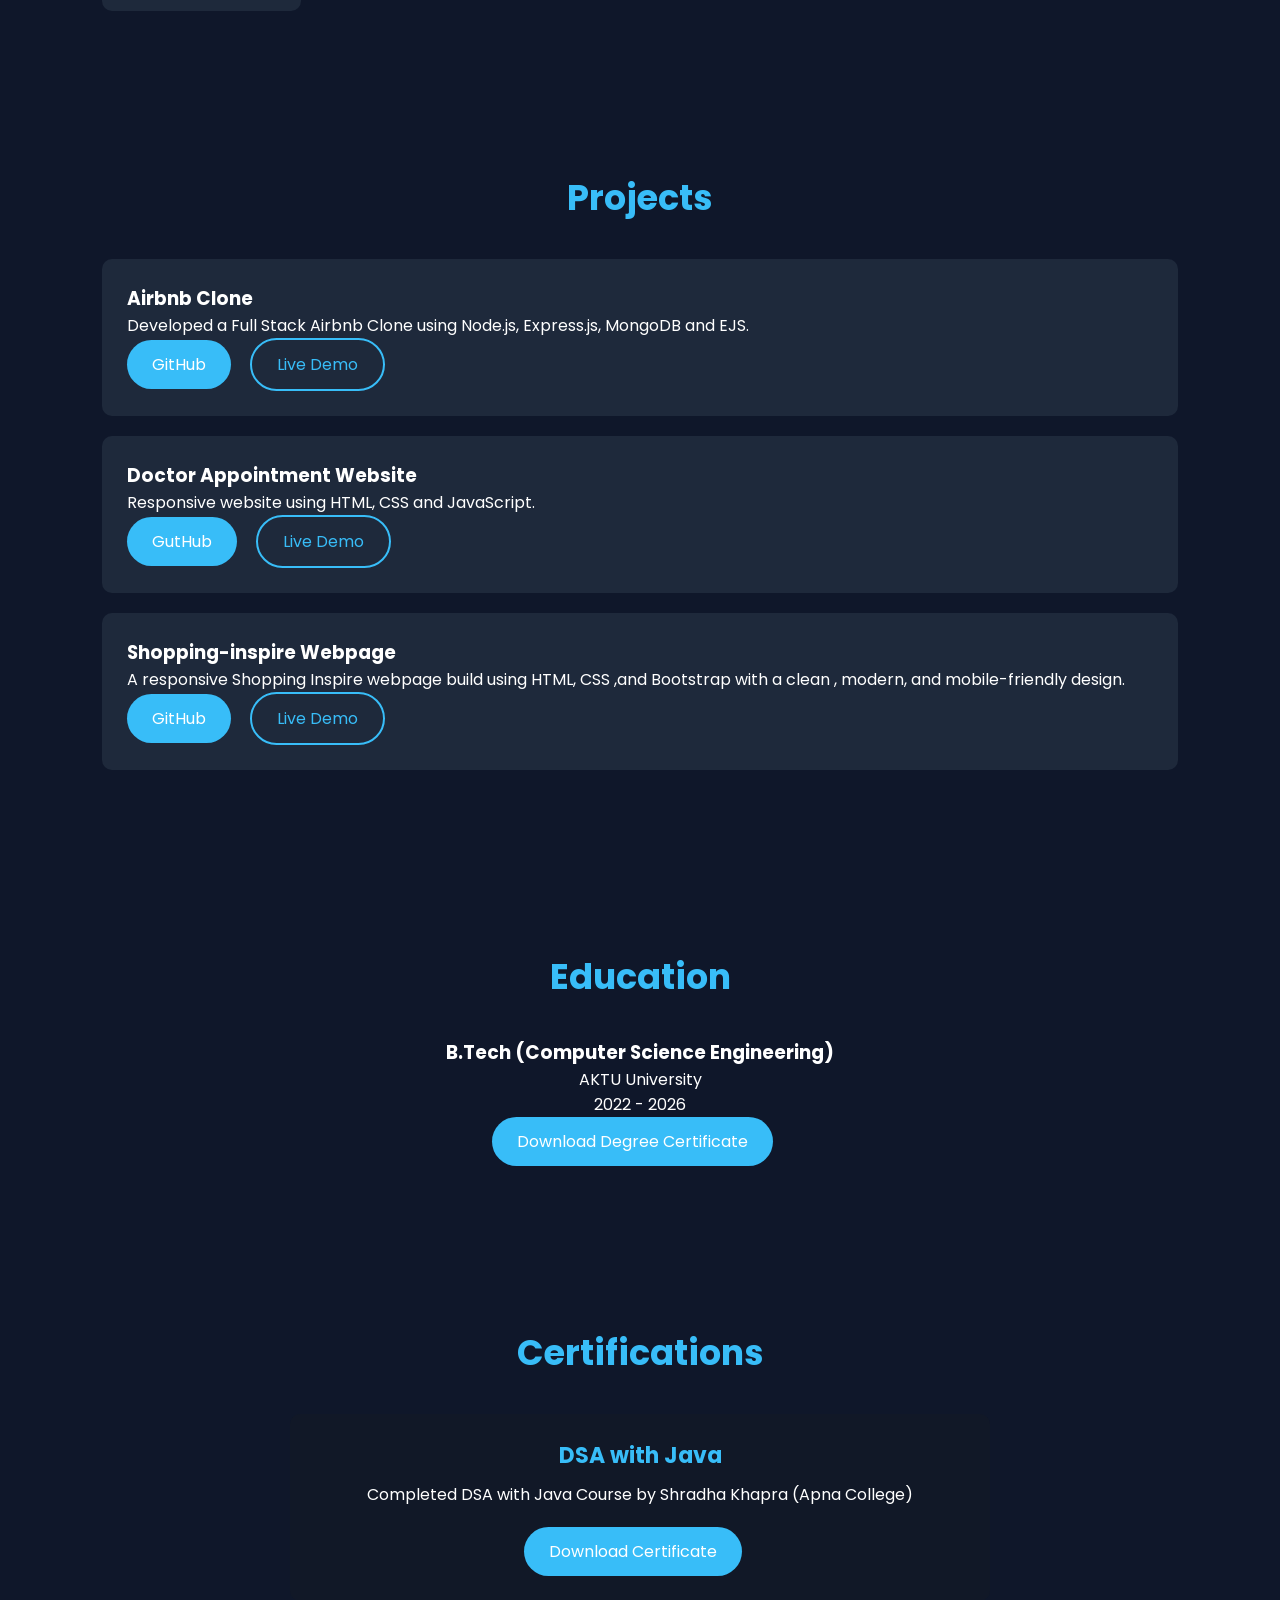
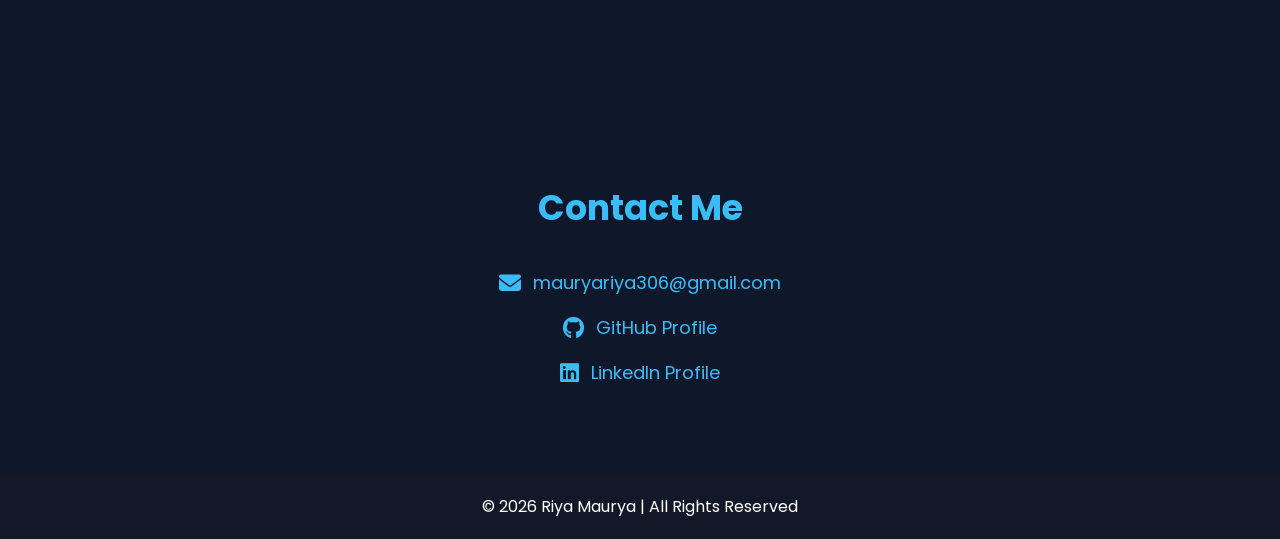
==== commit 5fc95b81: "Update index.html file" ====
--- a/index.html
+++ b/index.html
@@ -157,6 +157,21 @@
 
 </div>
 
+
+<div class="project-box">
+
+<h3>Shopping-inspire Webpage</h3>
+
+<p>
+
+A responsive Shopping Inspire webpage build using HTML, CSS
+,and Bootstrap with a clean , modern, and mobile-friendly design.
+
+</p>
+<a href="https://github.com/riyamaurya683/bootstrap" class="btn" target="_blank">GitHub</a>
+<a href="https://riyamaurya683.github.io/bootstrap/" class="btn2" target="_blank">Live Demo</a>
+</div>
+
 </section>
 
 <!-- Education -->
@@ -169,6 +184,10 @@
 
 <p>AKTU University</p>
 <p>2022 - 2026</p>
+
+   <a href="degree certificate.jpeg" class="btn" download>
+            Download Degree Certificate
+             </a>
 
 </section>
 
